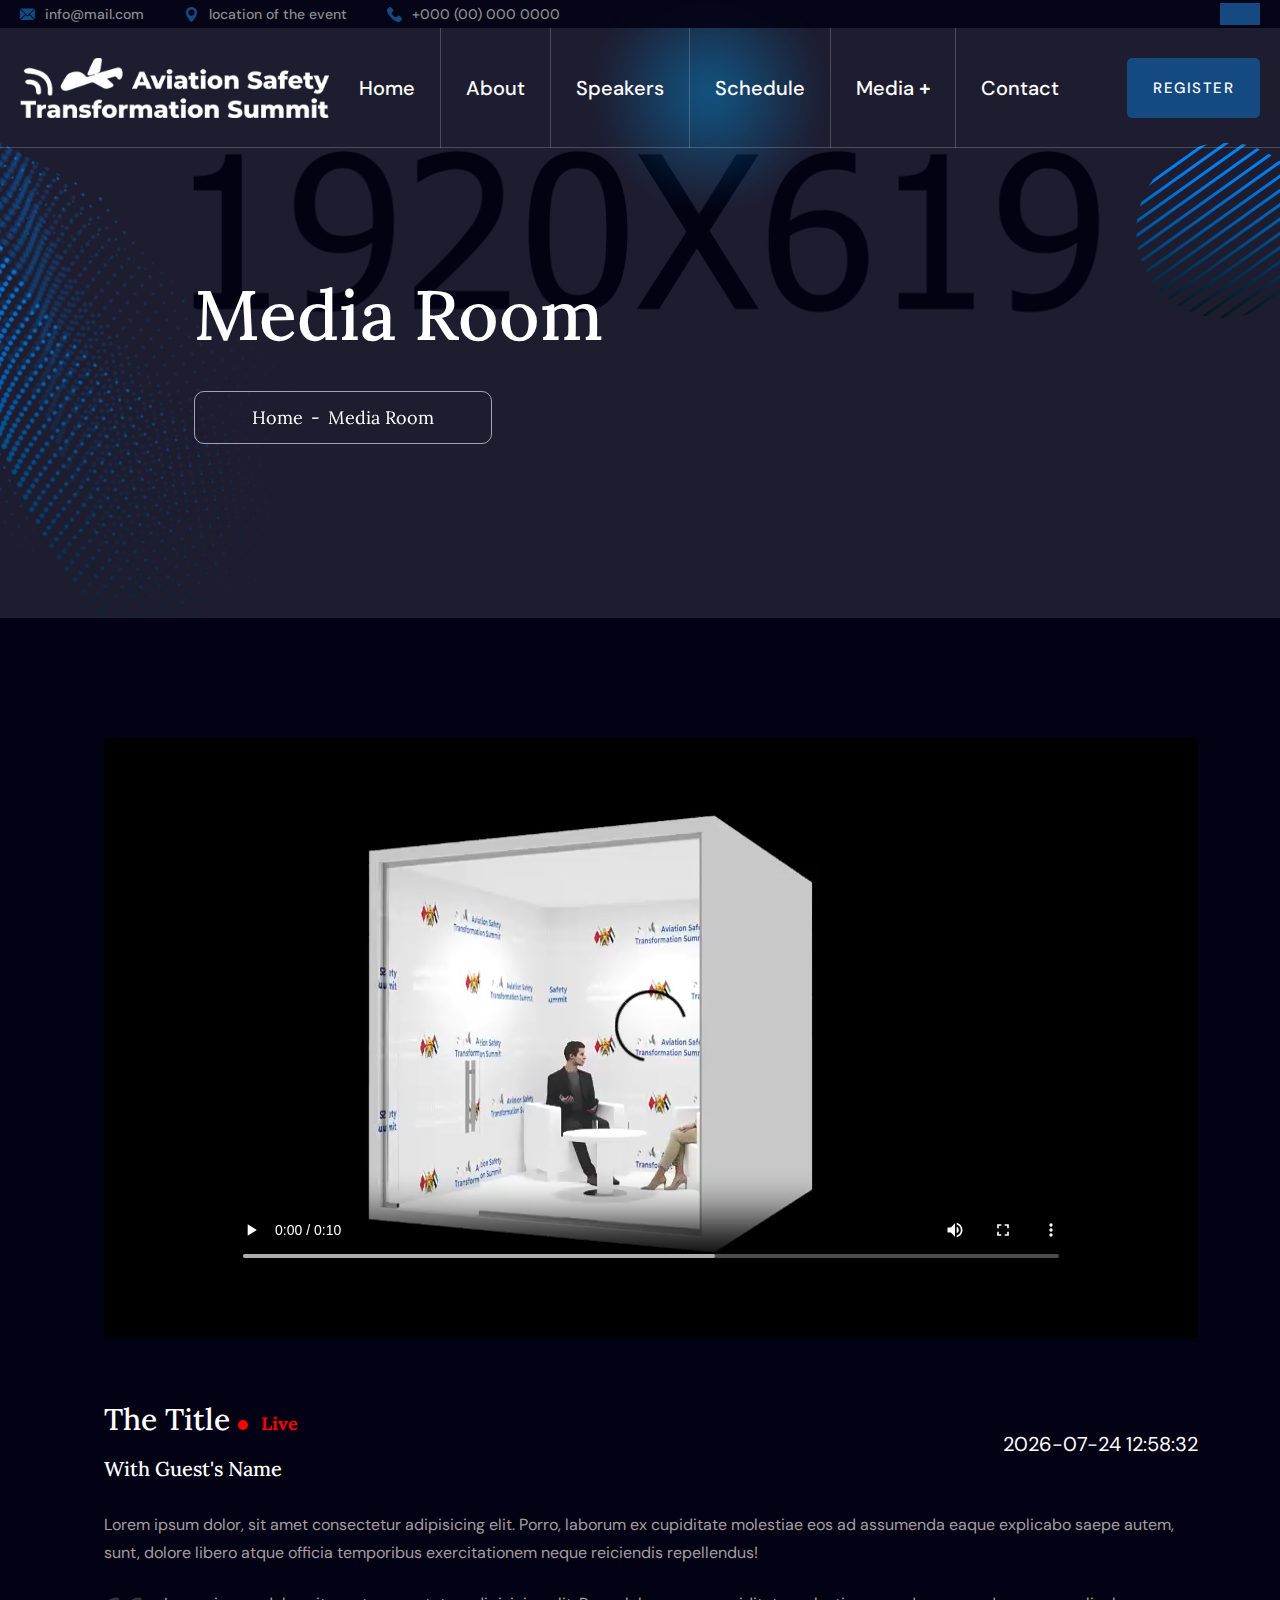
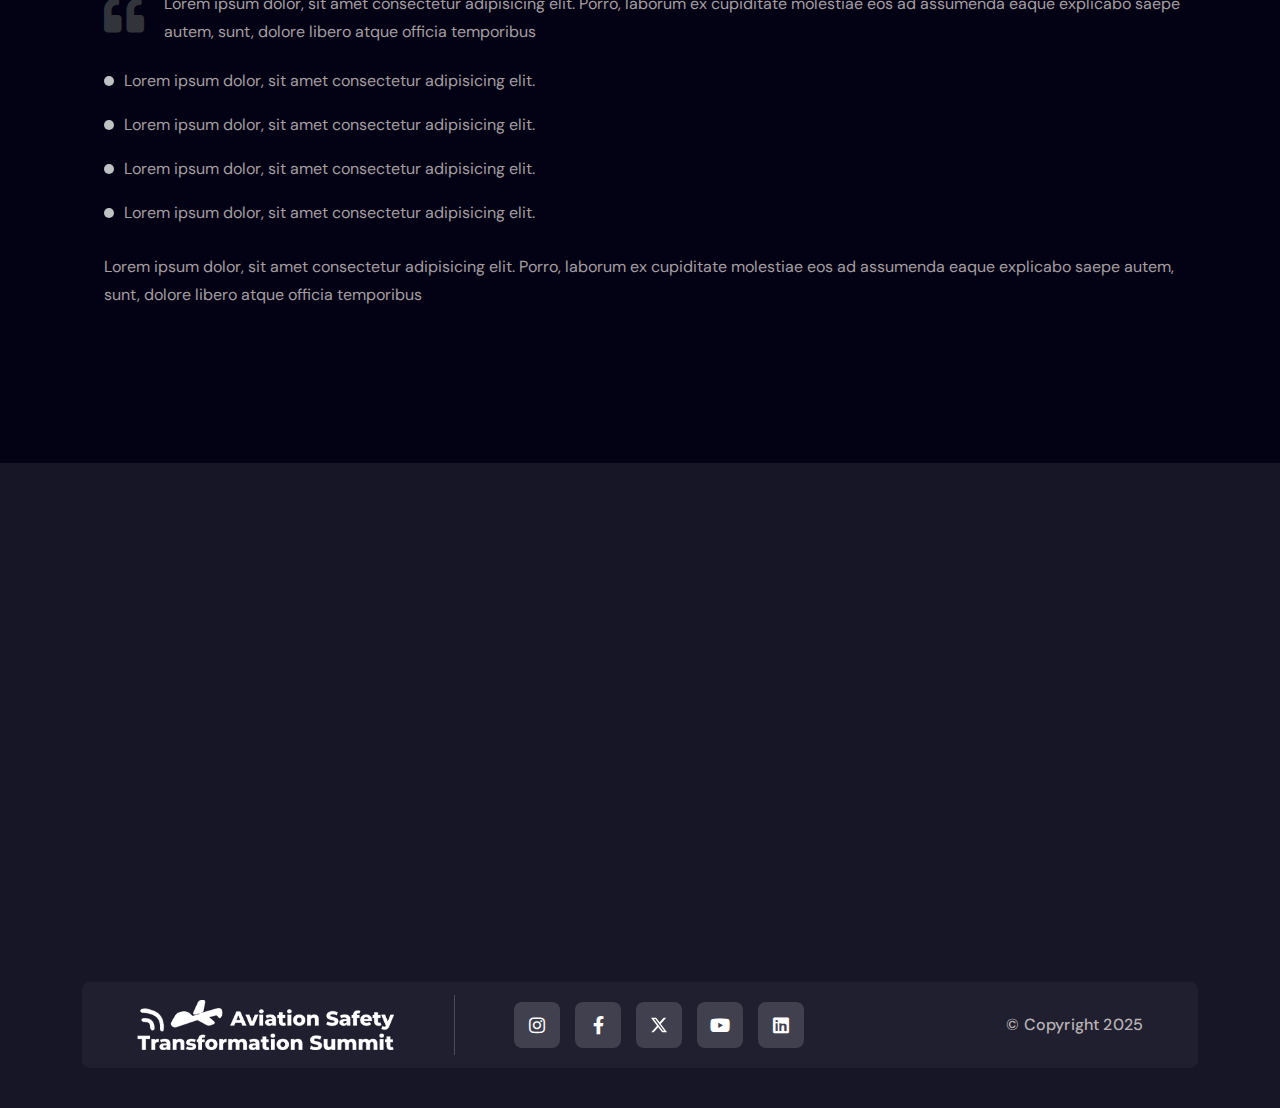
==== mediaRoom.html @ f61c0b3b "media room" ====
<!DOCTYPE html>
<html lang="en">

<head>
    <meta charset="UTF-8" />
    <meta name="viewport" content="width=device-width, initial-scale=1.0" />
    <title> Aviation Safety Transformation Summit </title>
    <!-- favicons Icons -->
    <link rel="apple-touch-icon" sizes="180x180" href="assets/images/favicons/logo2.png" />
    <link rel="icon" type="image/png" sizes="32x32" href="assets/images/favicons/logo2.png" />
    <link rel="icon" type="image/png" sizes="16x16" href="assets/images/favicons/logo2.png" />
    <link rel="manifest" href="assets/images/favicons/site.webmanifest" />
    <meta name="description" content="Aviation Safety Transformation Summit " />

    <!-- fonts -->
    <link rel="preconnect" href="https://fonts.googleapis.com">
    <link rel="preconnect" href="https://fonts.gstatic.com" crossorigin>
    <link
        href="https://fonts.googleapis.com/css2?family=DM+Sans:ital,opsz,wght@0,9..40,100..1000;1,9..40,100..1000&display=swap"
        rel="stylesheet">
    <link href="https://fonts.googleapis.com/css2?family=Lora:ital,wght@0,400..700;1,400..700&display=swap"
        rel="stylesheet">



    <link rel="stylesheet" href="assets/vendors/bootstrap/css/bootstrap.min.css" />
    <link rel="stylesheet" href="assets/vendors/animate/animate.min.css" />
    <link rel="stylesheet" href="assets/vendors/animate/custom-animate.css" />
    <link rel="stylesheet" href="assets/vendors/fontawesome/css/all.min.css" />
    <link rel="stylesheet" href="assets/vendors/jarallax/jarallax.css" />
    <link rel="stylesheet" href="assets/vendors/jquery-magnific-popup/jquery.magnific-popup.css" />
    <link rel="stylesheet" href="assets/vendors/odometer/odometer.min.css" />
    <link rel="stylesheet" href="assets/vendors/swiper/swiper.min.css" />
    <link rel="stylesheet" href="assets/vendors/envens-icons/style.css">
    <link rel="stylesheet" href="assets/vendors/owl-carousel/owl.carousel.min.css" />
    <link rel="stylesheet" href="assets/vendors/owl-carousel/owl.theme.default.min.css" />
    <link rel="stylesheet" href="assets/vendors/bootstrap-select/css/bootstrap-select.min.css" />
    <link rel="stylesheet" href="assets/vendors/nice-select/nice-select.css" />
    <link rel="stylesheet" href="assets/vendors/jquery-ui/jquery-ui.css" />
    <link rel="stylesheet" href="assets/vendors/timepicker/timePicker.css" />
    <link rel="stylesheet" href="assets/vendors/reey-font/stylesheet.css" />

    <!-- template styles -->
    <link rel="stylesheet" href="assets/css/envens.css" />
    <link rel="stylesheet" href="assets/css/envens-responsive.css" />

    <style>
        .video-container {
            position: relative;
            padding-bottom: 56.25%;
            /* 16:9 ratio */
            height: 0;
            overflow: hidden;
        }

        .video-container iframe {
            position: absolute;
            top: 0;
            left: 0;
            width: 100%;
            height: 100%;
        }
    </style>

</head>

<body>

    <div class="preloader">
        <div class="preloader__image"></div>
    </div>
    <!-- /.preloader -->

    <div class="page-wrapper">
        <header class="main-header-three">
            <div class="main-header-three__top">
                <div class="main-header-three__top-inner">
                    <ul class="list-unstyled main-header-three__contact-list">
                        <li>
                            <div class="icon">
                                <i class="icon-email"></i>
                            </div>
                            <div class="text">
                                <p><a href="mailto:info@mail.com">info@mail.com</a></p>
                            </div>
                        </li>
                        <li>
                            <div class="icon">
                                <i class="icon-pin"></i>
                            </div>
                            <div class="text">
                                <p>location of the event</p>
                            </div>
                        </li>
                        <li>
                            <div class="icon">
                                <i class="icon-phone-call"></i>
                            </div>
                            <div class="text">
                                <p><a href="tel:0000000000">+000 (00) 000 0000</a></p>
                            </div>
                        </li>
                    </ul>
                    <div class="main-header-three__social-and-top-menu">
                        <div class="main-header-three__social">
                            <a href="#"><i class="fab fa-instagram"></i></a>
                            <a href="#"><i class="fab fa-facebook-f"></i></a>
                            <a href="#">
                                <img src="assets/images/icon/x-twitter-brands-solid.svg" width="18px" alt="">
                            </a>
                            <a href="#"><i class="fab fa-youtube"></i></a>
                            <a href="#"><i class="fab fa-linkedin"></i></a>

                        </div>

                    </div>
                </div>
            </div>
            <nav class="main-menu main-menu-three">
                <div class="main-menu-three__wrapper">
                    <div class="main-menu-three__wrapper-inner">
                        <div class="main-menu-three__left">
                            <div class="main-menu-three__logo">
                                <a href="index.html"><img src="assets/images/logo2.png" class="logo-img" alt=""></a>
                            </div>
                            <div class="main-menu-three__main-menu-box">
                                <a href="#" class="mobile-nav__toggler"><i class="fa fa-bars"></i></a>
                                <ul class="main-menu__list">
                                    <li>
                                        <a href="index.html">Home</a>
                                    </li>
                                    <li>
                                        <a href="#">About</a>
                                    </li>

                                    <li>
                                        <a href="#">Speakers</a>
                                    </li>
                                    <!-- <li class="dropdown">
                                        <a href="#">Pages</a>
                                        <ul>
                                            <li><a href="#">Speaker</a></li>
                                            <li><a href="archives-speakers.html">Archives Speakers</a></li>
                                            <li><a href="#">Speaker Single</a></li>
                                            <li><a href="testimonials.html">Testimonials</a></li>
                                            <li><a href="pricing.html">Pricing</a></li>
                                            <li><a href="faq.html">Faq</a></li>
                                            <li><a href="venue.html">Venue</a></li>
                                            <li><a href="sponsors.html">Sponsors</a></li>
                                            <li><a href="gallery.html">Gallery</a></li>
                                            <li><a href="404.html">404 Error</a></li>
                                            <li><a href="coming-soon.html">Coming Soon</a></li>
                                        </ul>
                                    </li> -->
                                    <li>
                                        <a href="#">Schedule</a>
                                    </li>
                                    <!-- <li>
                                        <a href="#">Media</a>
                                    </li> -->
                                    <li class="dropdown">
                                        <a href="#">Media</a>
                                        <ul>
                                            <li><a href="">Media </a></li>
                                            <li><a href="">Media Room</a></li>
                                            <li><a href="">Newsletter</a></li>
                                            <li><a href="">Press Release</a></li>
                                            <li class="dropdown">
                                                <a href="">Interviews <i class="fa fa-plus "
                                                        style="font-size: 12px; margin-top: 10px; margin-inline: 5px;"></i></a>

                                                <ul>
                                                    <li><a href="">Day One </a></li>
                                                    <li><a href="">Day Two </a></li>
                                                </ul>
                                            </li>
                                            <li class="dropdown">
                                                <a href="">Gallary
                                                    <i class="fa fa-plus "
                                                        style="font-size: 12px; margin-top: 10px; margin-inline: 5px;"></i>

                                                </a>
                                                <ul>
                                                    <li><a href="">Photos </a></li>
                                                    <li><a href="">Videos </a></li>
                                                </ul>
                                            </li>

                                        </ul>
                                    </li>
                                    <li>
                                        <a href="#">Contact</a>
                                    </li>
                                </ul>
                            </div>
                        </div>
                        <div class="main-menu-three__right">
                            <div class="main-menu-three__login-box">
                                <!-- <div class="icon">
                                    <span class="icon-user"></span>
                                </div>
                                <div class="select-box">
                                    <select class="wide">
                                        <option data-display="Join With Us">Join With Us</option>
                                        <option value="1">Login</option>
                                        <option value="2">Register</option>
                                    </select>
                                </div> -->

                                <a href="#" class="blog-one__btn thm-btn2">
                                    Register
                                </a>
                            </div>

                        </div>
                    </div>
                </div>
            </nav>
        </header>

        <div class="stricky-header stricked-menu main-menu main-menu-three">
            <div class="sticky-header__content"></div><!-- /.sticky-header__content -->
        </div><!-- /.stricky-header -->
        <!--Page Header Start-->
        <section class="page-header">
            <div class="page-header__bg" style="background-image: url(assets/images/backgrounds/page-header-bg.jpg);">
            </div>
            <div class="page-header__shape-1">
                <img src="assets/images/shapes/page-header-shape-1.png" alt="">
            </div>
            <div class="page-header__shape-2">
                <img src="assets/images/shapes/page-header-shape-2.png" alt="">
            </div>
            <div class="page-header__shape-3">
                <img src="assets/images/shapes/page-header-shape-3.png" alt="">
            </div>
            <div class="container">
                <div class="page-header__inner">
                    <h2>Media Room</h2>
                    <div class="thm-breadcrumb__box">
                        <ul class="thm-breadcrumb list-unstyled">
                            <li><a href="index.html">Home</a></li>
                            <li><span>-</span></li>
                            <li>Media Room</li>
                        </ul>
                    </div>
                </div>
            </div>
        </section>
        <!--Page Header End-->
        <section class="blog-details">
            <div class="container">
                <div class="row">

                    <div class="col-xl-12 col-lg-12">
                        <div class="blog-details__right">
                            <div class="blog-details__img">
                                <iframe width="100%" height="600" src="assets/mediaroom.mp4"
                                    frameborder="0"
                                    allow="accelerometer; autoplay; clipboard-write; encrypted-media; gyroscope; picture-in-picture"
                                    allowfullscreen></iframe>
                            </div>

                            <div class="blog-details__content">
                                <div class="row">
                                    <div class="col-md-6 col-12">
                                        <h3 class="blog-details__title-1 mb-0">The Title  
                                            <span class="live-indicator"></span>
                                        <span class="live-text">Live</span>
                                        </h3>
                                        <h4 class="blog-details__title-2">With Guest's Name</h4>
                                    </div>
                                    <div class="col-md-6 col-12 text-md-end text-start align-content-center">
                                        <span id="uae-date-time" class="date-time-text"></span>

                                        <!-- <span id="uae-time"></span> -->
                                    </div>
                                </div>


                                <p class="blog-details__text-1">Lorem ipsum dolor, sit amet consectetur adipisicing
                                    elit. Porro, laborum ex cupiditate molestiae eos ad assumenda eaque explicabo saepe
                                    autem, sunt, dolore libero atque officia temporibus exercitationem neque reiciendis
                                    repellendus!</p>
                                <div class="blog-details__quote-and-text">
                                    <div class="blog-details__quote">
                                        <span class="fas fa-quote-left"></span>
                                    </div>
                                    <p class="blog-details__quote-text">Lorem ipsum dolor, sit amet consectetur
                                        adipisicing
                                        elit. Porro, laborum ex cupiditate molestiae eos ad assumenda eaque explicabo
                                        saepe
                                        autem, sunt, dolore libero atque officia temporibus </p>
                                </div>
                                <ul class="blog-details__points list-unstyled">
                                    <li>
                                        <div class="blog-details__points-shape"></div>
                                        <p>Lorem ipsum dolor, sit amet consectetur adipisicing elit.</p>
                                    </li>
                                    <li>
                                        <div class="blog-details__points-shape"></div>
                                        <p>Lorem ipsum dolor, sit amet consectetur adipisicing elit.</p>

                                    </li>
                                    <li>
                                        <div class="blog-details__points-shape"></div>
                                        <p>Lorem ipsum dolor, sit amet consectetur adipisicing elit.</p>

                                    </li>
                                    <li>
                                        <div class="blog-details__points-shape"></div>
                                        <p>Lorem ipsum dolor, sit amet consectetur adipisicing elit.</p>
                                    </li>
                                </ul>
                                <p class="blog-details__quote-text-2">Lorem ipsum dolor, sit amet consectetur
                                    adipisicing
                                    elit. Porro, laborum ex cupiditate molestiae eos ad assumenda eaque explicabo saepe
                                    autem, sunt, dolore libero atque officia temporibus </p>
                                <!-- <div class="blog-details__social-box">
                                    <p>Share:</p>
                                    <div class="blog-details__social">
                                        <a href="#"><span class="fab fa-facebook-f"></span></a>
                                        <a href="#"><span class="fab fa-twitter"></span></a>
                                        <a href="#"><span class="fab fa-instagram"></span></a>
                                        <a href="#"><span class="fab fa-pinterest-p"></span></a>
                                    </div>
                                </div> -->

                                <!-- <div class="comment-form__btn-box">
                                    <button type="submit" class="comment-form__btn">Download Certificate</button>
                                </div> -->
                            </div>
                        </div>
                    </div>
                </div>
            </div>
        </section>

        <!--Site Footer Start-->
        <footer class="site-footer">
            <div class="site-footer__shape-1"></div>
            <div class="site-footer__bg-box">
                <div class="site-footer__bg" style="background-image: url(assets/images/d3.jpg);"></div>
            </div>
            <div class="site-footer__top">
                <div class="container">
                    <div class="site-footer__top-inner">
                        <div class="row">
                            <div class="col-xl-3 col-lg-6 col-md-6 wow fadeInUp" data-wow-delay="100ms">
                                <div class="footer-widget__column footer-widget__contact">
                                    <div class="footer-widget-two__title-box">
                                        <h3 class="footer-widget-two__title">Contact</h3>
                                    </div>
                                    <div class="footer-widget__contact-inner">
                                        <p class="footer-widget__contact-text">the location address ,street <br>
                                            Dubai, UAE</p>
                                        <ul class="footer-widget__contact-list list-unstyled">
                                            <li>
                                                <div class="icon">
                                                    <span class="icon-envelope"></span>
                                                </div>
                                                <div class="text">
                                                    <p><a href="mailto:info@mail.com">info@mail.com</a>
                                                    </p>
                                                </div>
                                            </li>
                                            <li>
                                                <div class="icon">
                                                    <span class="icon-telephone-symbol-button"></span>
                                                </div>
                                                <div class="text">
                                                    <p><a href="tel:0000000000">+000 00 000 0000</a></p>
                                                </div>
                                            </li>
                                        </ul>
                                    </div>
                                </div>
                            </div>
                            <div class="col-xl-2 col-lg-6 col-md-6 wow fadeInUp" data-wow-delay="200ms">
                                <div class="footer-widget__column footer-widget__link">
                                    <div class="footer-widget-two__title-box">
                                        <h3 class="footer-widget-two__title">Links</h3>
                                    </div>
                                    <ul class="footer-widget__link-list list-unstyled">
                                        <li><a href="#">About</a></li>
                                        <li><a href="#">Speakers</a></li>
                                        <li><a href="#">Schedule</a></li>
                                        <li><a href="#">Media</a></li>
                                        <li><a href="#">Contact</a></li>
                                    </ul>
                                </div>
                            </div>
                            <div class="col-xl-3 col-lg-6 col-md-6 wow fadeInUp" data-wow-delay="300ms">
                                <div class="footer-widget__column footer-widget__events">
                                    <div class="footer-widget-two__title-box">
                                        <h3 class="footer-widget-two__title">Follow Us</h3>
                                    </div>
                                    <ul class="footer-widget__link-list list-unstyled">
                                        <li><a href="#">Facebook</a></li>
                                        <li><a href="#">Instagram</a></li>
                                        <li><a href="#">Twitter</a></li>
                                        <li><a href="#">YouTube</a></li>
                                        <li><a href="#">LinkedIn</a></li>

                                    </ul>
                                </div>
                            </div>
                            <div class="col-xl-3 col-lg-6 col-md-6 wow fadeInUp" data-wow-delay="300ms">
                                <div class="footer-widget-two__column footer-widget-two__gallery">
                                    <div class="footer-widget-two__title-box">
                                        <h3 class="footer-widget-two__title">Instagram</h3>
                                    </div>
                                    <ul class="footer-widget-two__gallery-list list-unstyled clearfix">
                                        <li>
                                            <div class="footer-widget-two__gallery-img">
                                                <img class="insta-img" src="assets/images/gallery/insta1.jpg" alt="">
                                                <a href="#"><span class="icon-link"></span></a>
                                            </div>
                                        </li>
                                        <li>
                                            <div class="footer-widget-two__gallery-img">
                                                <img class="insta-img" src="assets/images/gallery/insta1.jpg" alt="">
                                                <a href="#"><span class="icon-link"></span></a>
                                            </div>
                                        </li>
                                        <li>
                                            <div class="footer-widget-two__gallery-img">
                                                <img class="insta-img" src="assets/images/gallery/insta1.jpg" alt="">
                                                <a href="#"><span class="icon-link"></span></a>
                                            </div>
                                        </li>
                                        <li>
                                            <div class="footer-widget-two__gallery-img">
                                                <img class="insta-img" src="assets/images/gallery/insta1.jpg" alt="">
                                                <a href="#"><span class="icon-link"></span></a>
                                            </div>
                                        </li>
                                        <li>
                                            <div class="footer-widget-two__gallery-img">
                                                <img class="insta-img" src="assets/images/gallery/insta1.jpg" alt="">
                                                <a href="#"><span class="icon-link"></span></a>
                                            </div>
                                        </li>
                                        <li>
                                            <div class="footer-widget-two__gallery-img">
                                                <img class="insta-img" src="assets/images/gallery/insta1.jpg" alt="">
                                                <a href="#"><span class="icon-link"></span></a>
                                            </div>
                                        </li>
                                    </ul>
                                </div>
                            </div>
                        </div>
                    </div>
                </div>
            </div>
            <div class="site-footer__bottom">
                <div class="container">
                    <div class="site-footer__bottom-inner">
                        <div class="site-footer__bottom-logo-and-social">
                            <div class="site-footer__bottom-logo">
                                <a href="index.html"><img src="assets/images/logo2.png" alt="" height="50px"></a>
                            </div>
                            <div class="site-footer__social">
                                <a href="#"><i class="fab fa-instagram"></i></a>
                                <a href="#"><i class="fab fa-facebook-f"></i></a>
                                <a href="#"> <img src="assets/images/icon/x-twitter-brands-solid.svg" width="18px"
                                        alt=""></a>
                                <a href="#"><i class="fab fa-youtube"></i></a>
                                <a href="#"><i class="fab fa-linkedin"></i></a>


                            </div>
                        </div>
                        <p class="site-footer__bottom-text"> © Copyright 2025</p>
                    </div>
                </div>
            </div>
        </footer>
        <!--Site Footer End-->


    </div><!-- /.page-wrapper -->


    <div class="mobile-nav__wrapper">
        <div class="mobile-nav__overlay mobile-nav__toggler"></div>
        <!-- /.mobile-nav__overlay -->
        <div class="mobile-nav__content">
            <span class="mobile-nav__close mobile-nav__toggler"><i class="fa fa-times"></i></span>

            <div class="logo-box">
                <a href="index.html" aria-label="logo image"><img src="assets/images/logo2.PNG" width="150"
                        alt="" /></a>
            </div>
            <!-- /.logo-box -->
            <div class="mobile-nav__container"></div>
            <!-- /.mobile-nav__container -->

            <ul class="mobile-nav__contact list-unstyled">
                <li>
                    <i class="fa fa-envelope"></i>
                    <a href="mailto:info@mail.com">info@mail.com</a>
                </li>
                <li>
                    <i class="fa fa-phone-alt"></i>
                    <a href="tel:00-000-0000">000 000 0000</a>
                </li>
            </ul><!-- /.mobile-nav__contact -->
            <div class="mobile-nav__top">
                <div class="mobile-nav__social">
                    <a href="#" class="fab fa-instagram"></a>
                    <a href="#" class="fab fa-facebook-square"></a>
                    <a href="#"> <img src="assets/images/icon/x-twitter-brands-solid.svg" width="18px" alt=""></a>
                    <a href="#" class="fab fa-twitter"></a>

                </div><!-- /.mobile-nav__social -->
            </div><!-- /.mobile-nav__top -->



        </div>
        <!-- /.mobile-nav__content -->
    </div>
    <!-- /.mobile-nav__wrapper -->

    <div class="search-popup">
        <div class="search-popup__overlay search-toggler"></div>
        <!-- /.search-popup__overlay -->
        <div class="search-popup__content">
            <form action="#">
                <label for="search" class="sr-only">search here</label><!-- /.sr-only -->
                <input type="text" id="search" placeholder="Search Here..." />
                <button type="submit" aria-label="search submit" class="thm-btn">
                    <i class="fas fa-search"></i>
                </button>
            </form>
        </div>
        <!-- /.search-popup__content -->
    </div>
    <!-- /.search-popup -->

    <a href="#" data-target="html" class="scroll-to-target scroll-to-top"><i class="fas fa-arrow-up"></i></a>


    <script src="assets/vendors/jquery/jquery-3.6.0.min.js"></script>
    <script src="assets/vendors/bootstrap/js/bootstrap.bundle.min.js"></script>
    <script src="assets/vendors/jarallax/jarallax.min.js"></script>
    <script src="assets/vendors/jquery-ajaxchimp/jquery.ajaxchimp.min.js"></script>
    <script src="assets/vendors/jquery-appear/jquery.appear.min.js"></script>
    <script src="assets/vendors/jquery-circle-progress/jquery.circle-progress.min.js"></script>
    <script src="assets/vendors/jquery-magnific-popup/jquery.magnific-popup.min.js"></script>
    <script src="assets/vendors/jquery-validate/jquery.validate.min.js"></script>
    <script src="assets/vendors/odometer/odometer.min.js"></script>
    <script src="assets/vendors/swiper/swiper.min.js"></script>
    <script src="assets/vendors/wnumb/wNumb.min.js"></script>
    <script src="assets/vendors/wow/wow.js"></script>
    <script src="assets/vendors/isotope/isotope.js"></script>
    <script src="assets/vendors/owl-carousel/owl.carousel.min.js"></script>
    <script src="assets/vendors/bootstrap-select/js/bootstrap-select.min.js"></script>
    <script src="assets/vendors/jquery-ui/jquery-ui.js"></script>
    <script src="assets/vendors/timepicker/timePicker.js"></script>
    <script src="assets/vendors/jquery.circle-type/jquery.circleType.js"></script>
    <script src="assets/vendors/jquery.circle-type/jquery.lettering.min.js"></script>
    <script src="assets/vendors/nice-select/jquery.nice-select.min.js"></script>
    <script src="assets/vendors/countdown/countdown.min.js"></script>
    <script src="assets/vendors/marque/marquee.min.js"></script>
    <script src="assets/js/envens.js"></script>

    <script>
        function updateUaeDateTime() {
            let now = new Date();
            let options = { timeZone: "Asia/Dubai", hour12: false };
            
            let uaeDate = now.toLocaleDateString("en-GB", options).split("/").reverse().join("-");
            let uaeTime = now.toLocaleTimeString("en-GB", options);
            
            document.getElementById("uae-date-time").textContent = `${uaeDate} ${uaeTime}`;
        }
        
        setInterval(updateUaeDateTime, 1000);
        updateUaeDateTime(); // Initial call
    </script>
</body>

</html>
---- assets/vendors/jarallax/jarallax.css ----
.jarallax {
    position: relative;
    z-index: 0;
}
.jarallax > .jarallax-img {
    position: absolute;
    object-fit: cover;
    /* support for plugin https://github.com/bfred-it/object-fit-images */
    font-family: 'object-fit: cover;';
    top: 0;
    left: 0;
    width: 100%;
    height: 100%;
    z-index: -1;
}
---- assets/vendors/envens-icons/style.css ----
@font-face {
  font-family: 'icomoon';
  src: url('fonts/icomoon.eot?orkqwr');
  src: url('fonts/icomoon.eot?orkqwr#iefix') format('embedded-opentype'),
    url('fonts/icomoon.ttf?orkqwr') format('truetype'),
    url('fonts/icomoon.woff?orkqwr') format('woff'),
    url('fonts/icomoon.svg?orkqwr#icomoon') format('svg');
  font-weight: normal;
  font-style: normal;
  font-display: block;
}

[class^="icon-"],
[class*=" icon-"] {
  /* use !important to prevent issues with browser extensions that change fonts */
  font-family: 'icomoon' !important;
  speak: never;
  font-style: normal;
  font-weight: normal;
  font-variant: normal;
  text-transform: none;
  line-height: 1;

  /* Better Font Rendering =========== */
  -webkit-font-smoothing: antialiased;
  -moz-osx-font-smoothing: grayscale;
}





.icon-star:before {
  content: "\e900";
}

.icon-user:before {
  content: "\e901";
}

.icon-down-arrow:before {
  content: "\e902";
}

.icon-placeholder:before {
  content: "\e903";
}

.icon-loupe:before {
  content: "\e904";
}

.icon-telephone:before {
  content: "\e905";
}

.icon-down-right:before {
  content: "\e906";
}

.icon-link:before {
  content: "\e907";
}

.icon-email:before {
  content: "\e908";
}

.icon-icon-15151715:before {
  content: "\e909";
}

.icon-brain:before {
  content: "\e90a";
}

.icon-pin:before {
  content: "\e90b";
}

.icon-connection:before {
  content: "\e90c";
}

.icon-phone-call:before {
  content: "\e90d";
}

.icon-check:before {
  content: "\e90e";
}

.icon-team:before {
  content: "\e90f";
}

.icon-marker:before {
  content: "\e910";
}

.icon-plus:before {
  content: "\e911";
}

.icon-minus:before {
  content: "\e912";
}

.icon-time:before {
  content: "\e913";
}

.icon-circle-arrows:before {
  content: "\e914";
}

.icon-play:before {
  content: "\e915";
}

.icon-laptop:before {
  content: "\e916";
}

.icon-play-1:before {
  content: "\e917";
}

.icon-coffee-cup:before {
  content: "\e918";
}

.icon-placeholder1:before {
  content: "\e919";
}

.icon-guitar:before {
  content: "\e91a";
}

.icon-youtube:before {
  content: "\e91b";
}

.icon-arrow:before {
  content: "\e91c";
}

.icon-trumpet:before {
  content: "\e91d";
}

.icon-right-arrows:before {
  content: "\e91e";
}

.icon-sitar:before {
  content: "\e91f";
}

.icon-mail-inbox:before {
  content: "\e920";
}

.icon-zoom:before {
  content: "\e921";
}

.icon-conversation:before {
  content: "\e922";
}

.icon-envelope:before {
  content: "\e923";
}

.icon-telephone-symbol-button:before {
  content: "\e924";
}

.icon-check-1:before {
  content: "\e925";
}

.icon-right-up:before {
  content: "\e926";
}

.icon-karaoke:before {
  content: "\e927";
}

.icon-program:before {
  content: "\e928";
}

.icon-united:before {
  content: "\e929";
}

.icon-quotation:before {
  content: "\e92a";
}
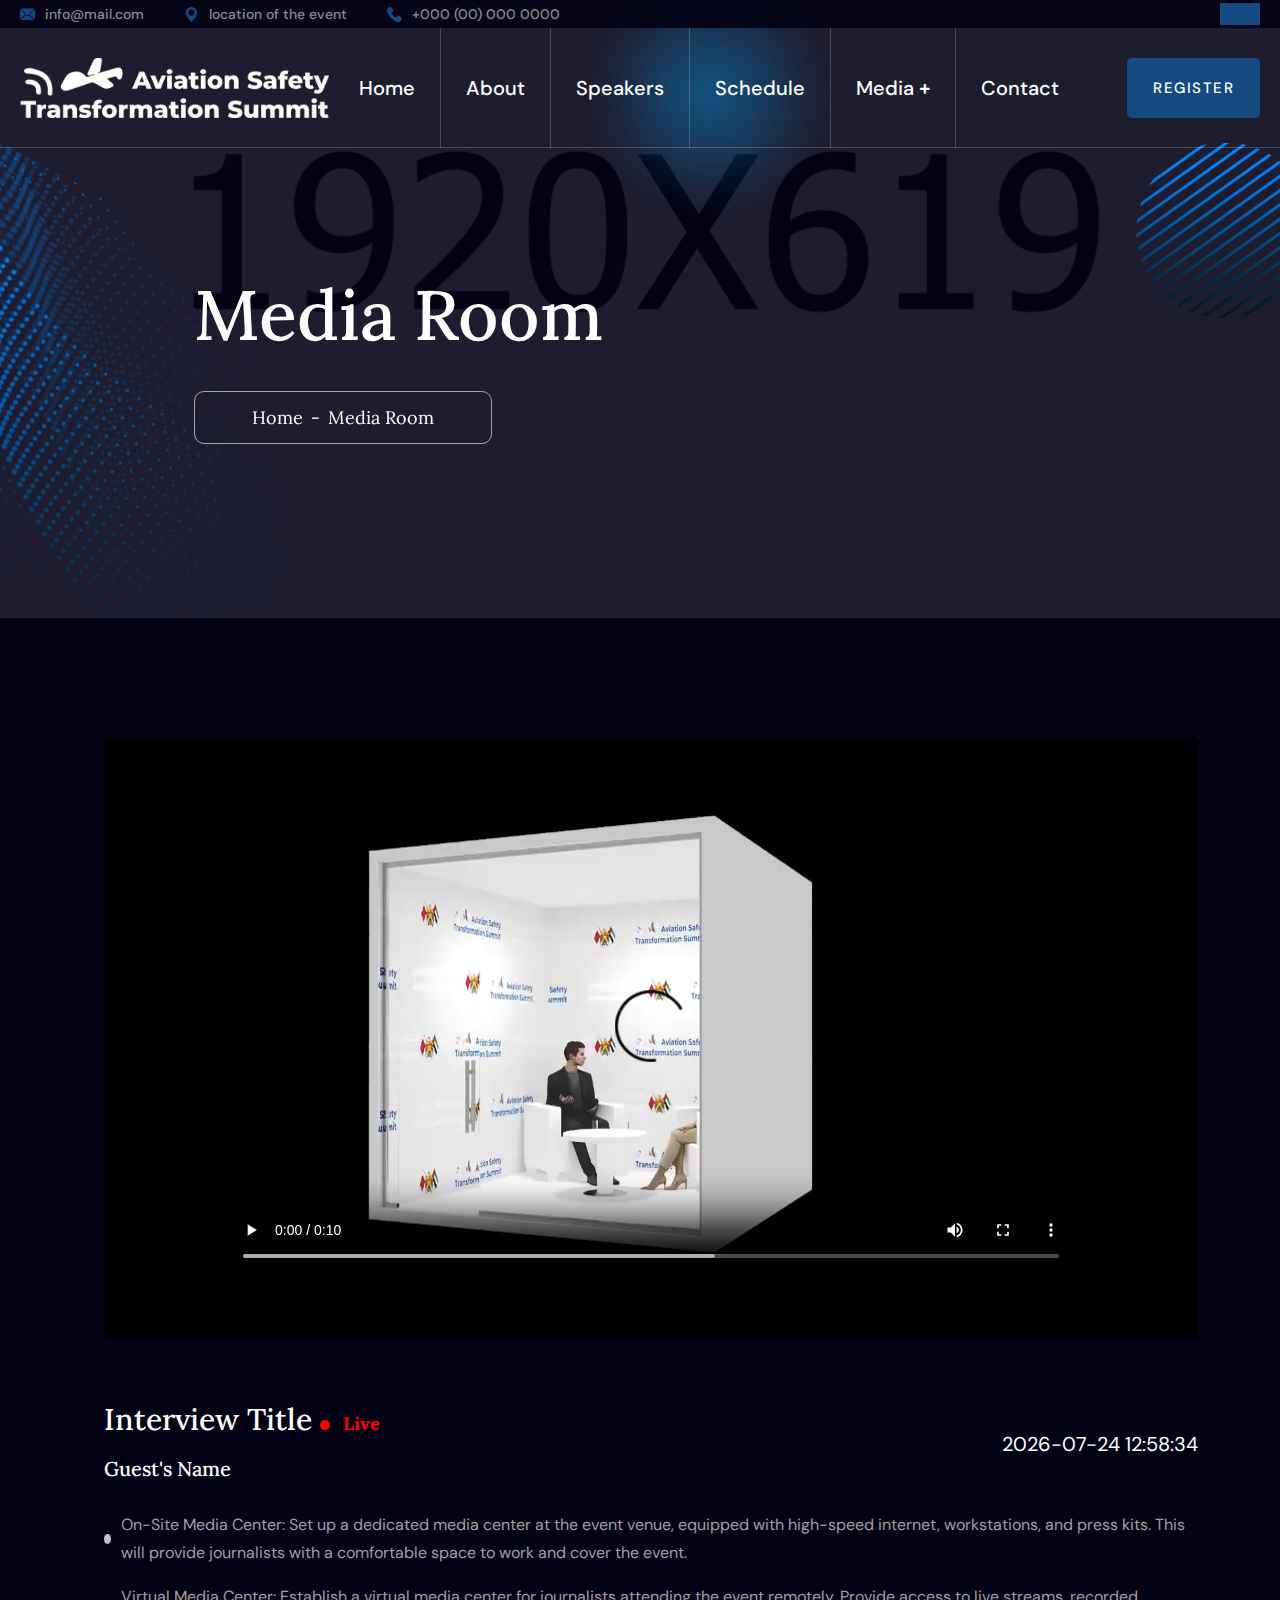
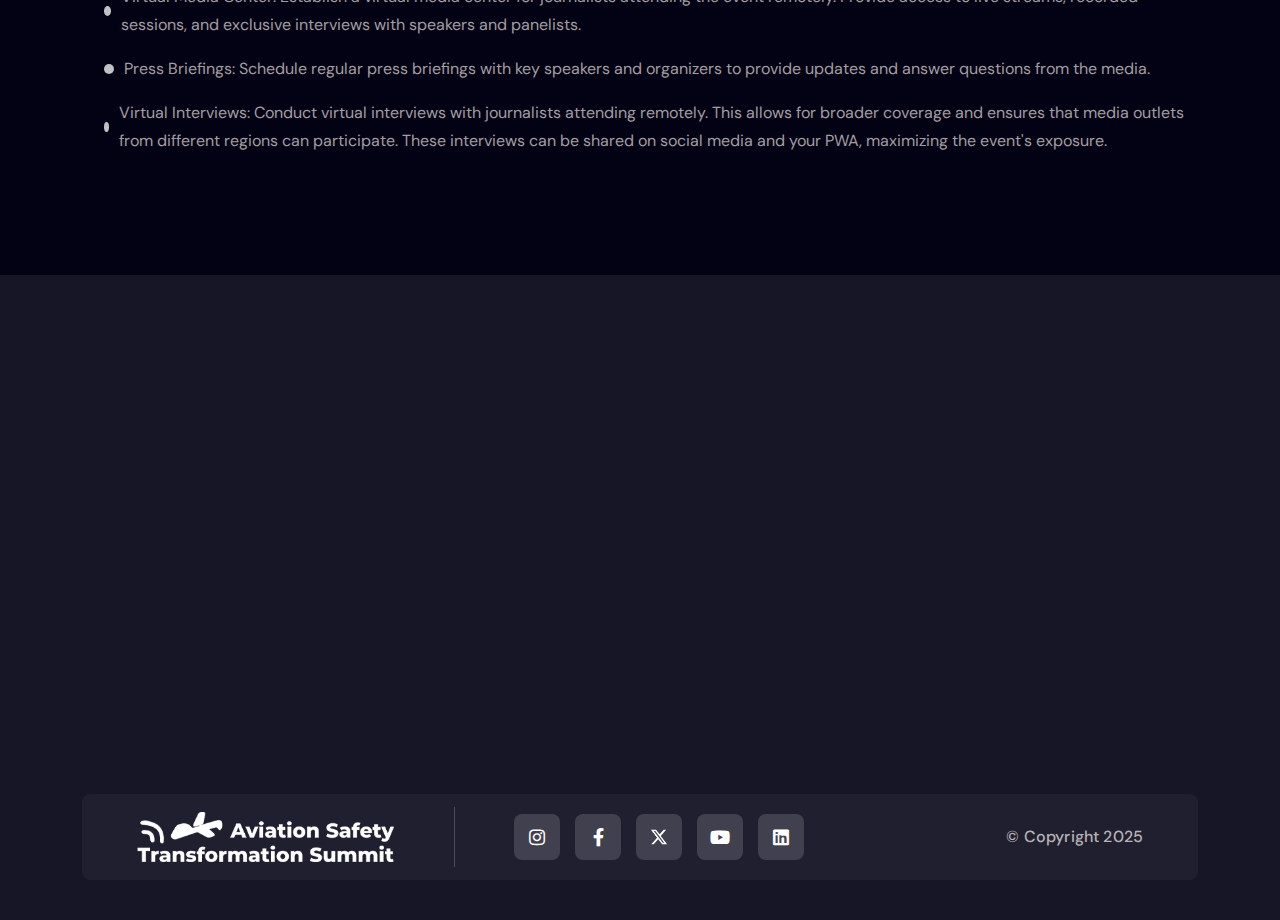
==== commit 9d221d5c: "Update mediaRoom.html" ====
--- a/mediaRoom.html
+++ b/mediaRoom.html
@@ -255,8 +255,7 @@
                     <div class="col-xl-12 col-lg-12">
                         <div class="blog-details__right">
                             <div class="blog-details__img">
-                                <iframe width="100%" height="600" src="assets/mediaroom.mp4"
-                                    frameborder="0"
+                                <iframe width="100%" height="600" src="assets/mediaroom.mp4" frameborder="0"
                                     allow="accelerometer; autoplay; clipboard-write; encrypted-media; gyroscope; picture-in-picture"
                                     allowfullscreen></iframe>
                             </div>
@@ -264,11 +263,11 @@
                             <div class="blog-details__content">
                                 <div class="row">
                                     <div class="col-md-6 col-12">
-                                        <h3 class="blog-details__title-1 mb-0">The Title  
+                                        <h3 class="blog-details__title-1 mb-0">Interview Title
                                             <span class="live-indicator"></span>
-                                        <span class="live-text">Live</span>
+                                            <span class="live-text">Live</span>
                                         </h3>
-                                        <h4 class="blog-details__title-2">With Guest's Name</h4>
+                                        <h4 class="blog-details__title-2">Guest's Name</h4>
                                     </div>
                                     <div class="col-md-6 col-12 text-md-end text-start align-content-center">
                                         <span id="uae-date-time" class="date-time-text"></span>
@@ -278,57 +277,35 @@
                                 </div>
 
 
-                                <p class="blog-details__text-1">Lorem ipsum dolor, sit amet consectetur adipisicing
-                                    elit. Porro, laborum ex cupiditate molestiae eos ad assumenda eaque explicabo saepe
-                                    autem, sunt, dolore libero atque officia temporibus exercitationem neque reiciendis
-                                    repellendus!</p>
-                                <div class="blog-details__quote-and-text">
-                                    <div class="blog-details__quote">
-                                        <span class="fas fa-quote-left"></span>
-                                    </div>
-                                    <p class="blog-details__quote-text">Lorem ipsum dolor, sit amet consectetur
-                                        adipisicing
-                                        elit. Porro, laborum ex cupiditate molestiae eos ad assumenda eaque explicabo
-                                        saepe
-                                        autem, sunt, dolore libero atque officia temporibus </p>
-                                </div>
                                 <ul class="blog-details__points list-unstyled">
                                     <li>
                                         <div class="blog-details__points-shape"></div>
-                                        <p>Lorem ipsum dolor, sit amet consectetur adipisicing elit.</p>
+                                        <p>On-Site Media Center: Set up a dedicated media center at the event venue,
+                                            equipped with high-speed internet, workstations, and press kits. This will
+                                            provide journalists with a comfortable space to work and cover the event.
+                                        </p>
                                     </li>
                                     <li>
                                         <div class="blog-details__points-shape"></div>
-                                        <p>Lorem ipsum dolor, sit amet consectetur adipisicing elit.</p>
+                                        <p>Virtual Media Center: Establish a virtual media center for journalists
+                                            attending the event remotely. Provide access to live streams, recorded
+                                            sessions, and exclusive interviews with speakers and panelists.</p>
 
                                     </li>
                                     <li>
                                         <div class="blog-details__points-shape"></div>
-                                        <p>Lorem ipsum dolor, sit amet consectetur adipisicing elit.</p>
+                                        <p>Press Briefings: Schedule regular press briefings with key speakers and
+                                            organizers to provide updates and answer questions from the media.</p>
 
                                     </li>
                                     <li>
                                         <div class="blog-details__points-shape"></div>
-                                        <p>Lorem ipsum dolor, sit amet consectetur adipisicing elit.</p>
+                                        <p>Virtual Interviews: Conduct virtual interviews with journalists attending
+                                            remotely. This allows for broader coverage and ensures that media outlets
+                                            from different regions can participate. These interviews can be shared on
+                                            social media and your PWA, maximizing the event's exposure.</p>
                                     </li>
                                 </ul>
-                                <p class="blog-details__quote-text-2">Lorem ipsum dolor, sit amet consectetur
-                                    adipisicing
-                                    elit. Porro, laborum ex cupiditate molestiae eos ad assumenda eaque explicabo saepe
-                                    autem, sunt, dolore libero atque officia temporibus </p>
-                                <!-- <div class="blog-details__social-box">
-                                    <p>Share:</p>
-                                    <div class="blog-details__social">
-                                        <a href="#"><span class="fab fa-facebook-f"></span></a>
-                                        <a href="#"><span class="fab fa-twitter"></span></a>
-                                        <a href="#"><span class="fab fa-instagram"></span></a>
-                                        <a href="#"><span class="fab fa-pinterest-p"></span></a>
-                                    </div>
-                                </div> -->
-
-                                <!-- <div class="comment-form__btn-box">
-                                    <button type="submit" class="comment-form__btn">Download Certificate</button>
-                                </div> -->
                             </div>
                         </div>
                     </div>
@@ -571,13 +548,13 @@
         function updateUaeDateTime() {
             let now = new Date();
             let options = { timeZone: "Asia/Dubai", hour12: false };
-            
+
             let uaeDate = now.toLocaleDateString("en-GB", options).split("/").reverse().join("-");
             let uaeTime = now.toLocaleTimeString("en-GB", options);
-            
+
             document.getElementById("uae-date-time").textContent = `${uaeDate} ${uaeTime}`;
         }
-        
+
         setInterval(updateUaeDateTime, 1000);
         updateUaeDateTime(); // Initial call
     </script>
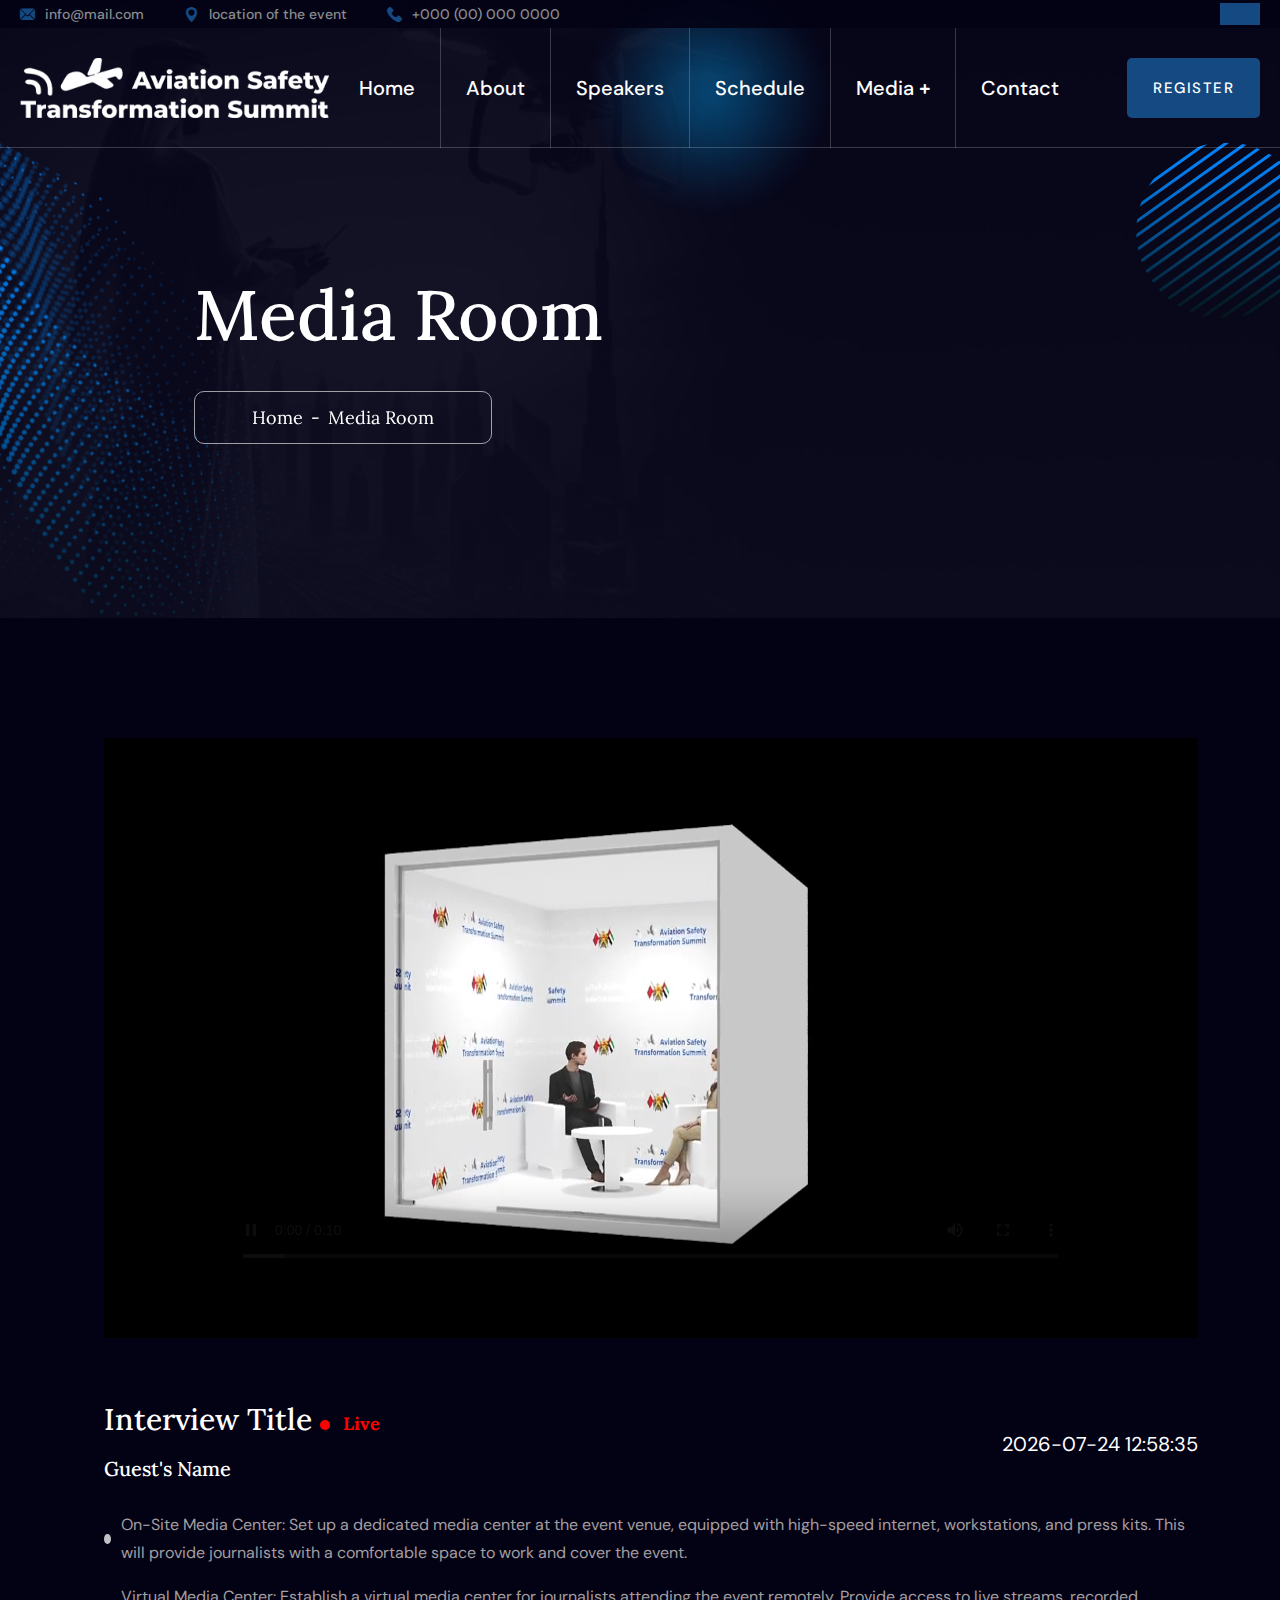
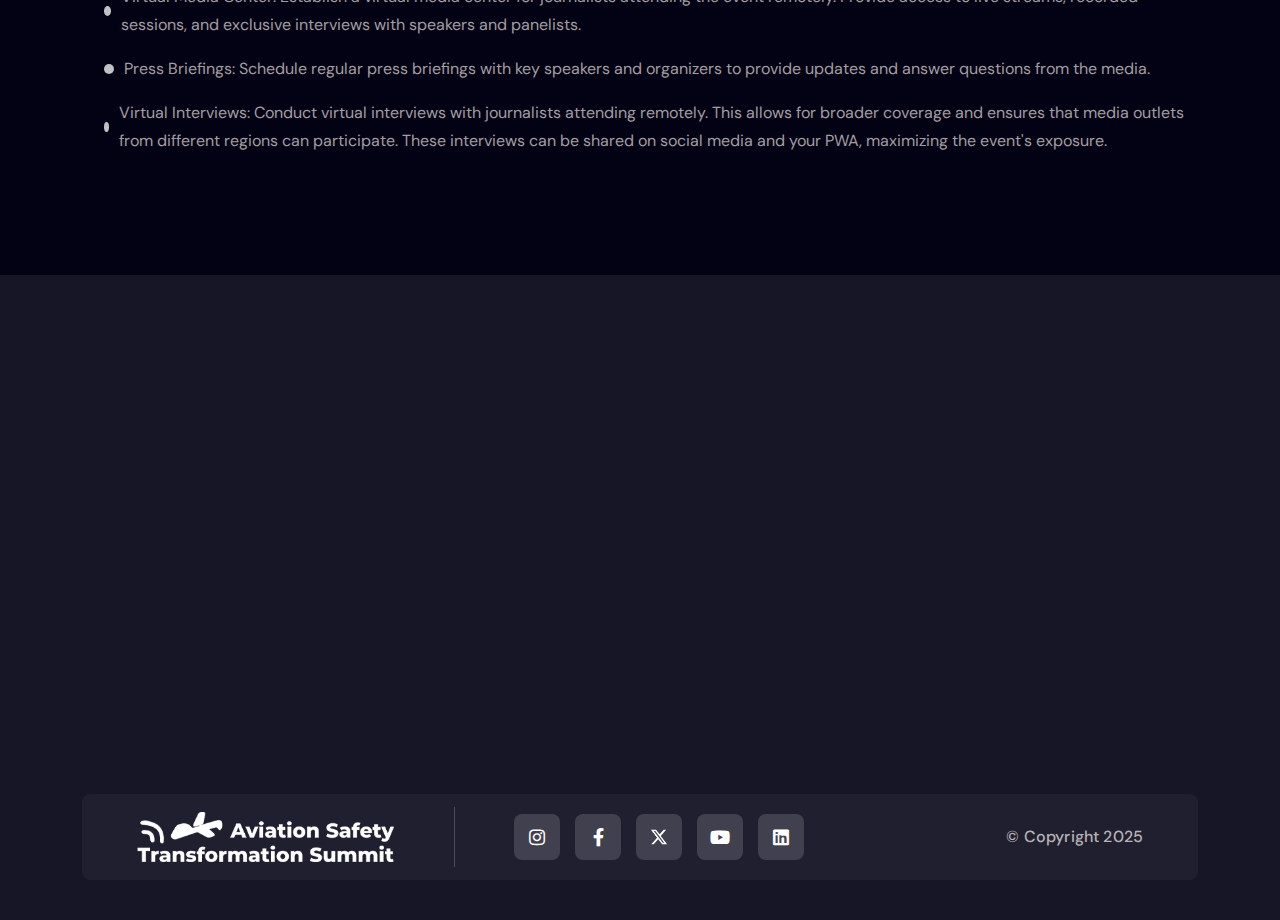
==== commit 524ca974: "Style and content update" ====
--- a/mediaRoom.html
+++ b/mediaRoom.html
@@ -223,7 +223,7 @@
         </div><!-- /.stricky-header -->
         <!--Page Header Start-->
         <section class="page-header">
-            <div class="page-header__bg" style="background-image: url(assets/images/backgrounds/page-header-bg.jpg);">
+            <div class="page-header__bg" style="background-image: url(assets/images/b3.png);">
             </div>
             <div class="page-header__shape-1">
                 <img src="assets/images/shapes/page-header-shape-1.png" alt="">
